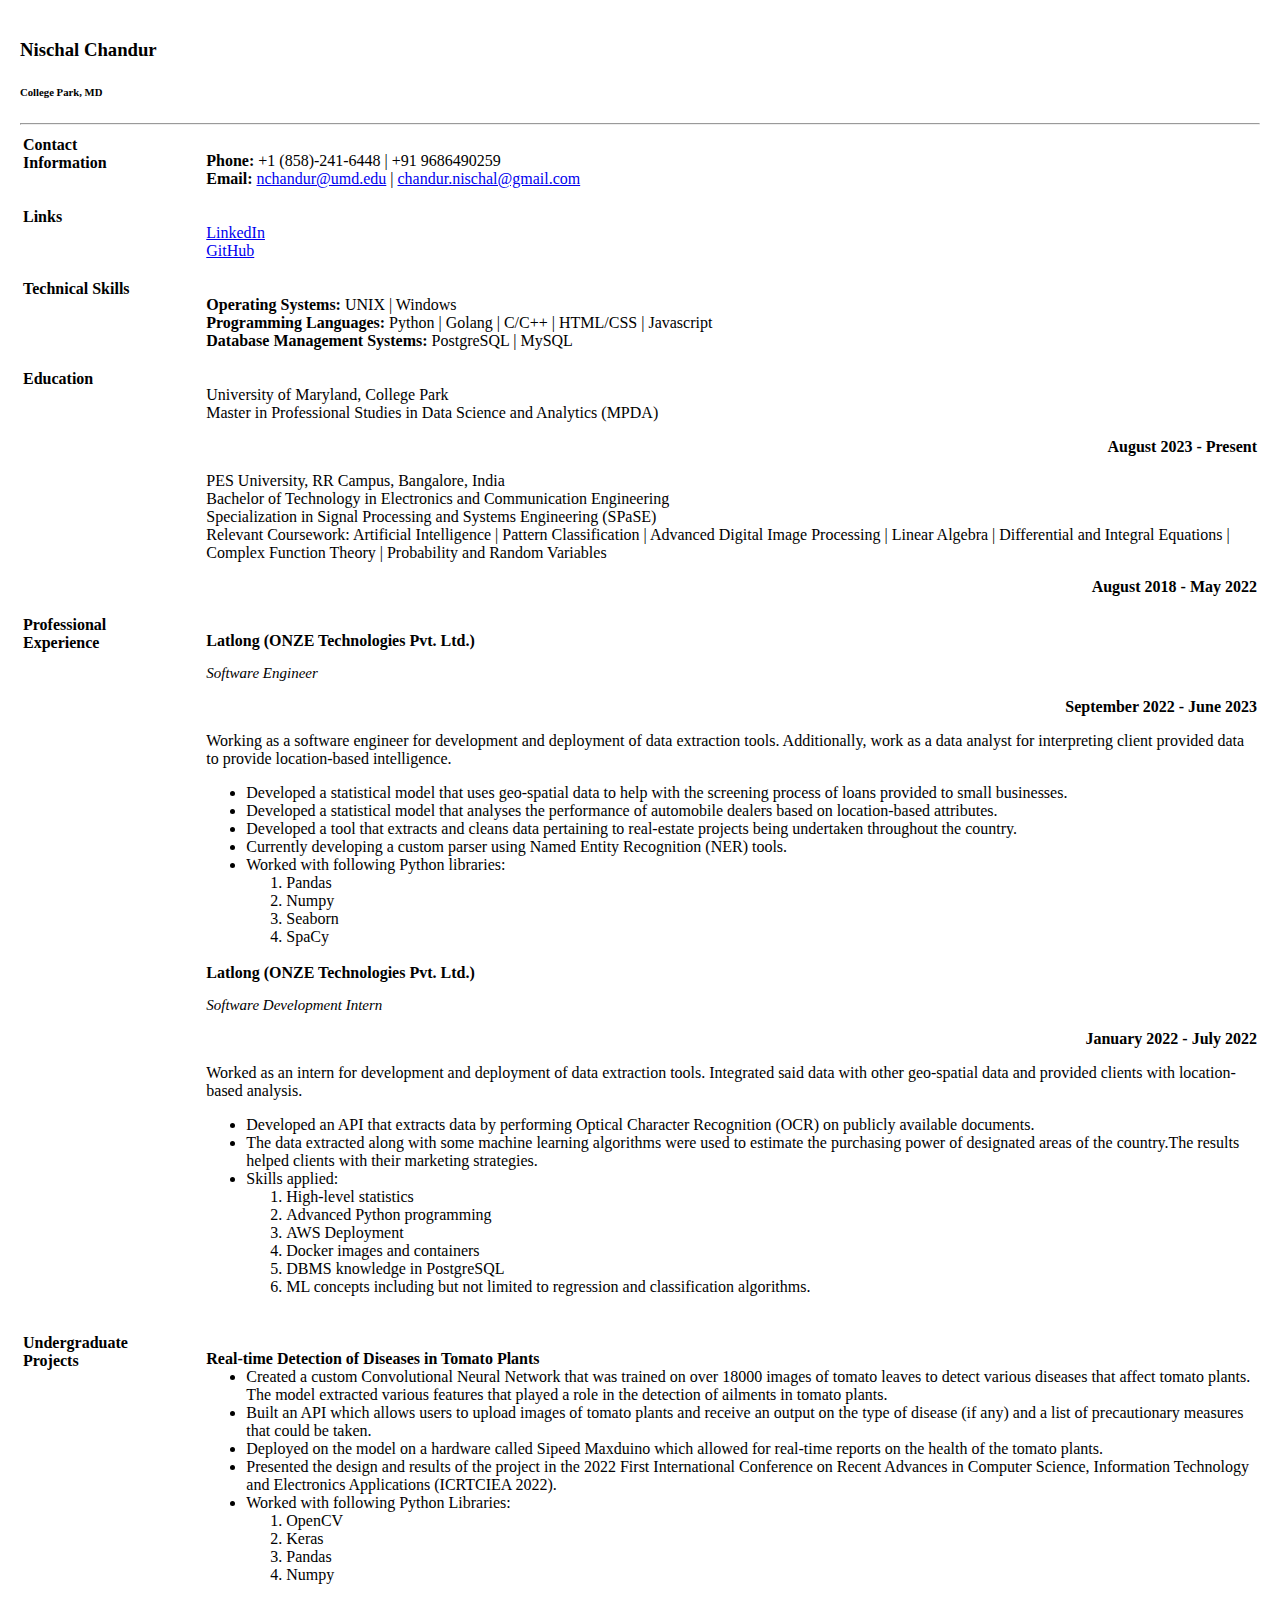
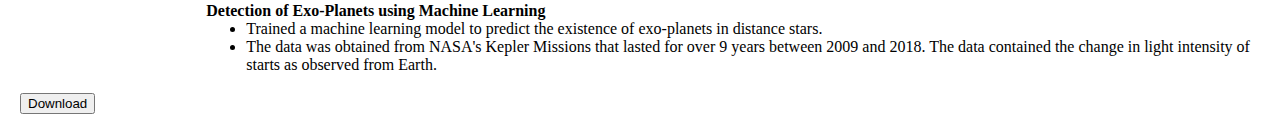
==== cv/index.html @ 27e61300 "resume -> cv" ====
<!DOCTYPE html>
<html lang="en">

<head>
    <meta charset="UTF-8">
    <meta name="viewport" content="width=device-width, initial-scale=1.0">
    <link href="https://cdn.jsdelivr.net/npm/bootstrap@5.3.0/dist/css/bootstrap.min.css" rel="stylesheet"
        integrity="sha384-9ndCyUaIbzAi2FUVXJi0CjmCapSmO7SnpJef0486qhLnuZ2cdeRhO02iuK6FUUVM" crossorigin="anonymous">
    <link rel="stylesheet" href="css/style.css">
    <title>Resume</title>
</head>

<body>
    <header>
        <h3>Nischal Chandur</h3>
        <h6>College Park, MD</h6>
        <hr>
    </header>
    <table>
        <tr>
            <td class="headings">Contact Information</td>
            <td>
                <ul>
                    <li><strong>Phone:</strong> +1 (858)-241-6448 | +91 9686490259</li>
                    <li><strong>Email:</strong> <a href="mailto:nchandur@umd.edu">nchandur@umd.edu</a> | <a href="mailto:chandur.nischal@gmail.com">chandur.nischal@gmail.com</a>
                    </li>
                </ul>
            </td>
        </tr>
        <tr>
            <td class="headings">Links</td>
            <td>
                <ul>
                    <li><a href="https://www.linkedin.com/in/nischal-chandur/" target="_blank">LinkedIn</a></li>
                    <li><a href="https://github.com/warlock7867" target="_blank">GitHub</a></li>
                </ul>
            </td>
        </tr>
        <tr>
            <td class="headings">Technical Skills</td>
            <td>
                <div>
                    <ul>
                        <li><strong>Operating Systems: </strong>UNIX | Windows</li>
                        <li><strong>Programming Languages: </strong>Python | Golang | C/C++ | HTML/CSS | Javascript</li>
                        <li><strong>Database Management Systems: </strong>PostgreSQL | MySQL</li>
                    </ul>
                </div>
            </td>
        </tr>
        
        <tr>
            <td class="headings">Education</td>
            <td>
                <div>
                    <ul>
                        <li>University of Maryland, College Park</li>
                        <li>Master in Professional Studies in Data Science and Analytics (MPDA)</li>
                        <p align="right"><strong>August 2023 - Present</strong></p>
                    </ul>
                </div>
                <div>
                    <ul>
                        <li>PES University, RR Campus, Bangalore, India</li>
                        <li>Bachelor of Technology in Electronics and Communication Engineering</li>
                        <li>Specialization in Signal Processing and Systems Engineering (SPaSE)</li>
                        <li>Relevant Coursework: Artificial Intelligence | Pattern Classification | Advanced Digital Image Processing | Linear Algebra | Differential and Integral Equations | Complex Function Theory | Probability and Random Variables
                        <p align="right"><strong>August 2018 - May 2022</strong></p>
                    </ul>
                </div>
            </td>
        </tr>
        
        <tr>
            <td class="headings">Professional Experience</td>
            <td>
                <ul>
                    <div id="work">
                        <strong>Latlong (ONZE Technologies Pvt. Ltd.)</strong>
                        <p class="sub-text">Software Engineer</p>
                        <p align="right"><strong>September 2022 - June 2023</strong></p>
                        <p>Working as a software engineer for development and deployment of
                            data extraction tools. Additionally, work as a data analyst for interpreting client provided
                            data to provide location-based intelligence.</p>
                        <ul class="sub-list">
                            <li>
                                Developed a statistical model that uses geo-spatial data to help
                                with the screening process of loans provided to small businesses.
                            </li>
                            <li>
                                Developed a statistical model that analyses the performance of automobile dealers based
                                on location-based attributes.
                            </li>
                            <li>
                                Developed a tool that extracts and cleans data pertaining to real-estate projects being
                                undertaken throughout the country.
                            </li>
                            <li>
                                Currently developing a custom parser using Named Entity Recognition (NER) tools.
                            </li>
                            <li>Worked with following Python libraries:
                                <ol>
                                    <li>Pandas</li>
                                    <li>Numpy</li>
                                    <li>Seaborn</li>
                                    <li>SpaCy</li>
                                </ol>
                            </li>
                        </ul>
                    </div>
                    <br>
                    <div id="intern">
                        <strong>Latlong (ONZE Technologies Pvt. Ltd.)</strong>
                        <p class="sub-text">Software Development Intern</p>
                        <p align="right"><strong>January 2022 - July 2022</strong></p>
                        <p>Worked as an intern for development and deployment of data extraction tools. Integrated said
                            data with other geo-spatial data and provided clients with location-based analysis. </p>
                        <ul class="sub-list">
                            <li>
                                Developed an API that extracts data by performing Optical Character
                                Recognition (OCR) on publicly available documents.
                            </li>
                            <li>
                                The data extracted along with some machine learning algorithms were
                                used to estimate the purchasing power of designated areas of the
                                country.The results helped clients with their marketing strategies.
                            </li>
                            <li>
                                Skills applied:
                                <ol>
                                    <li>High-level statistics</li>
                                    <li>Advanced Python programming</li>
                                    <li>AWS Deployment</li>
                                    <li>Docker images and containers</li>
                                    <li>DBMS knowledge in PostgreSQL</li>
                                    <li>ML concepts including but not limited to regression and classification
                                        algorithms.</li>
                                </ol>
                            </li>
                        </ul>
                    </div>
                    <br>

                </ul>
            </td>
        </tr>
        <tr>
            <td class="headings">Undergraduate Projects</td>
            <td>
                <div>
                    <ul>
                        <li><strong>Real-time Detection of Diseases in Tomato Plants</strong>
                            <ul class="sub-list">
                                <li>
                                    Created a custom Convolutional Neural Network that was trained on over 18000 images
                                    of
                                    tomato leaves to detect various diseases that affect tomato plants.
                                    The model extracted various features that played a role in the detection of ailments
                                    in
                                    tomato plants.
                                </li>
                                <li>Built an API which allows users to upload images of tomato plants and receive an
                                    output
                                    on the type of disease (if any) and a list of precautionary measures that could be
                                    taken.
                                </li>
                                <li>
                                    Deployed on the model on a hardware called Sipeed Maxduino which allowed for
                                    real-time
                                    reports on the health of the tomato plants.
                                </li>
                                <li>
                                    Presented the design and results of the project in the 2022 First
                                    International Conference on Recent Advances in Computer Science,
                                    Information Technology and Electronics Applications (ICRTCIEA 2022).
                                </li>
                                <li>Worked with following Python Libraries:
                                    <ol>
                                        <li>OpenCV</li>
                                        <li>Keras</li>
                                        <li>Pandas</li>
                                        <li>Numpy</li>
                                    </ol>
                                </li>
                            </ul>
                        </li>
                        <br>
                        <li><strong>Detection of Exo-Planets using Machine Learning</strong>
                            <ul class="sub-list">
                                <li>
                                    Trained a machine learning model to predict the existence of exo-planets in distance
                                    stars.
                                </li>
                                <li>
                                    The data was obtained from NASA's Kepler Missions that lasted for over 9 years
                                    between 2009 and 2018. The data contained the change in light intensity of starts as
                                    observed from Earth.
                                </li>
                            </ul>
                        </li>
                    </ul>

                </div>
            </td>
        </tr>
    </table>
    <footer>
        <button id = "printPageButton" type="button" class="btn btn-primary"
            style="--bs-btn-padding-y: .25rem; --bs-btn-padding-x: .5rem; --bs-btn-font-size: .75rem;" onclick="window.print()">
            Download
        </button>

    </footer>
    <script src="https://cdn.jsdelivr.net/npm/bootstrap@5.3.0/dist/js/bootstrap.bundle.min.js"
        integrity="sha384-geWF76RCwLtnZ8qwWowPQNguL3RmwHVBC9FhGdlKrxdiJJigb/j/68SIy3Te4Bkz"
        crossorigin="anonymous"></script>
</body>

</html>
---- cv/css/style.css ----
body {
    margin: 0;
    padding: 20px;
}

ul {
    list-style: none;
}

.headings {
    text-align: left;
    font-weight: bold;
    vertical-align: top;
}

.sub-list {
    list-style: disc;
}

.sub-text {
    font-size: 15px;
    font-style: italic;
}

@media print {
    #printPageButton{
        display: none;
    }
}
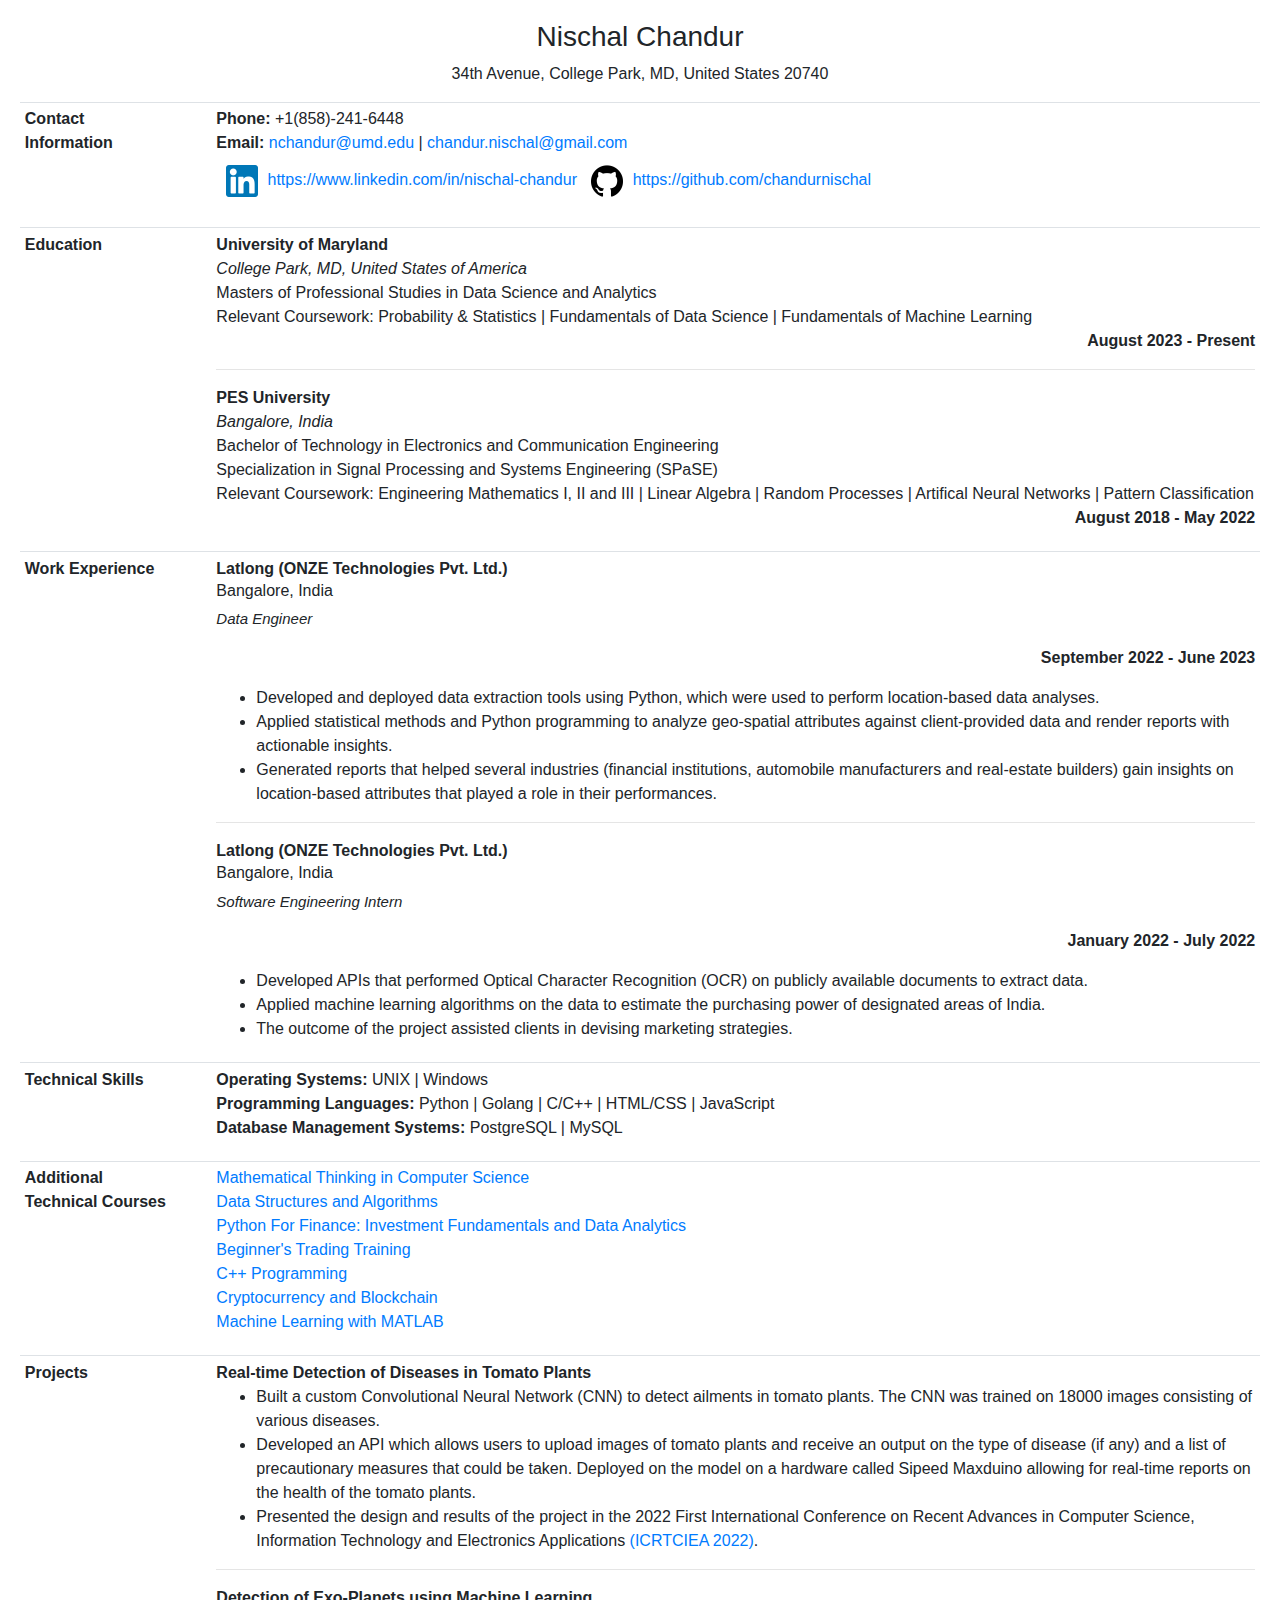
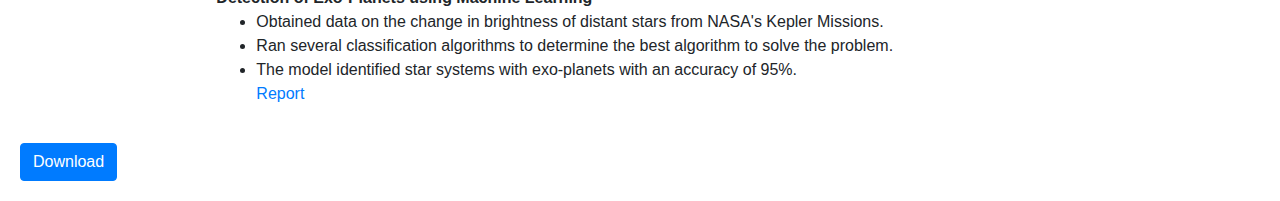
==== commit b6d70305: "CV" ====
--- a/cv/index.html
+++ b/cv/index.html
@@ -1,219 +1,216 @@
 <!DOCTYPE html>
 <html lang="en">
 
-<head>
-    <meta charset="UTF-8">
-    <meta name="viewport" content="width=device-width, initial-scale=1.0">
-    <link href="https://cdn.jsdelivr.net/npm/bootstrap@5.3.0/dist/css/bootstrap.min.css" rel="stylesheet"
-        integrity="sha384-9ndCyUaIbzAi2FUVXJi0CjmCapSmO7SnpJef0486qhLnuZ2cdeRhO02iuK6FUUVM" crossorigin="anonymous">
-    <link rel="stylesheet" href="css/style.css">
-    <title>Resume</title>
-</head>
-
-<body>
-    <header>
-        <h3>Nischal Chandur</h3>
-        <h6>College Park, MD</h6>
-        <hr>
-    </header>
-    <table>
-        <tr>
-            <td class="headings">Contact Information</td>
-            <td>
-                <ul>
-                    <li><strong>Phone:</strong> +1 (858)-241-6448 | +91 9686490259</li>
-                    <li><strong>Email:</strong> <a href="mailto:nchandur@umd.edu">nchandur@umd.edu</a> | <a href="mailto:chandur.nischal@gmail.com">chandur.nischal@gmail.com</a>
-                    </li>
-                </ul>
-            </td>
-        </tr>
-        <tr>
-            <td class="headings">Links</td>
-            <td>
-                <ul>
-                    <li><a href="https://www.linkedin.com/in/nischal-chandur/" target="_blank">LinkedIn</a></li>
-                    <li><a href="https://github.com/warlock7867" target="_blank">GitHub</a></li>
-                </ul>
-            </td>
-        </tr>
-        <tr>
-            <td class="headings">Technical Skills</td>
-            <td>
-                <div>
-                    <ul>
-                        <li><strong>Operating Systems: </strong>UNIX | Windows</li>
-                        <li><strong>Programming Languages: </strong>Python | Golang | C/C++ | HTML/CSS | Javascript</li>
-                        <li><strong>Database Management Systems: </strong>PostgreSQL | MySQL</li>
-                    </ul>
-                </div>
-            </td>
-        </tr>
-        
-        <tr>
-            <td class="headings">Education</td>
-            <td>
-                <div>
-                    <ul>
-                        <li>University of Maryland, College Park</li>
-                        <li>Master in Professional Studies in Data Science and Analytics (MPDA)</li>
+    <head>
+        <meta charset="UTF-8">
+        <meta name="viewport" content="width=device-width, initial-scale=1.0">
+        <link rel="stylesheet" href="https://cdn.jsdelivr.net/npm/bootstrap@4.3.1/dist/css/bootstrap.min.css"
+            integrity="sha384-ggOyR0iXCbMQv3Xipma34MD+dH/1fQ784/j6cY/iJTQUOhcWr7x9JvoRxT2MZw1T" crossorigin="anonymous">
+        <link rel="stylesheet" href="css/style.css">
+        <title>Nischal Chandur</title>
+    </head>
+
+    <body>
+        <header>
+            <div align="center">
+                <h3>Nischal Chandur</h3>
+                <p>34th Avenue, College Park, MD, United States 20740</p>
+            </div>
+        </header>
+        <table class="table table-sm">
+            <!-- contact -->
+            <tr>
+                <td class="headings">Contact Information</td>
+                <td>
+                    <ul>
+                        <li><strong>Phone: </strong>+1(858)-241-6448</li>
+                        <li><strong>Email:</strong> <a href="mailto:nchandur@umd.edu">nchandur@umd.edu</a> | <a
+                                href="mailto:chandur.nischal@gmail.com">chandur.nischal@gmail.com</a>
+                        </li>
+                        <li><a href="https://www.linkedin.com/in/nischal-chandur" target="_blank"><img
+                                    src="images\linkedin.png"
+                                    class="image">https://www.linkedin.com/in/nischal-chandur</a> <a
+                                href="https://github.com/chandurnischal" target="_blank"><img src="images\github.png"
+                                    class="image">https://github.com/chandurnischal</a>
+                        </li>
+                    </ul>
+                </td>
+            </tr>
+            <!-- education -->
+            <tr>
+                <td class="headings">Education</td>
+                <td>
+                    <ul>
+                        <li><strong>University of Maryland</strong></li>
+                        <li><em>College Park, MD, United States of America</em></li>
+                        <li>Masters of Professional Studies in Data Science and Analytics</li>
+                        <li>Relevant Coursework: Probability & Statistics | Fundamentals of Data Science | Fundamentals
+                            of Machine Learning</li>
                         <p align="right"><strong>August 2023 - Present</strong></p>
-                    </ul>
-                </div>
-                <div>
-                    <ul>
-                        <li>PES University, RR Campus, Bangalore, India</li>
+                        <hr>
+                        <li><strong>PES University</strong></li>
+                        <li><em>Bangalore, India</em></li>
                         <li>Bachelor of Technology in Electronics and Communication Engineering</li>
                         <li>Specialization in Signal Processing and Systems Engineering (SPaSE)</li>
-                        <li>Relevant Coursework: Artificial Intelligence | Pattern Classification | Advanced Digital Image Processing | Linear Algebra | Differential and Integral Equations | Complex Function Theory | Probability and Random Variables
+                        <li>Relevant Coursework: Engineering Mathematics I, II and III | Linear Algebra | Random
+                            Processes | Artifical Neural Networks | Pattern Classification</li>
                         <p align="right"><strong>August 2018 - May 2022</strong></p>
                     </ul>
-                </div>
-            </td>
-        </tr>
-        
-        <tr>
-            <td class="headings">Professional Experience</td>
-            <td>
-                <ul>
-                    <div id="work">
-                        <strong>Latlong (ONZE Technologies Pvt. Ltd.)</strong>
-                        <p class="sub-text">Software Engineer</p>
-                        <p align="right"><strong>September 2022 - June 2023</strong></p>
-                        <p>Working as a software engineer for development and deployment of
-                            data extraction tools. Additionally, work as a data analyst for interpreting client provided
-                            data to provide location-based intelligence.</p>
-                        <ul class="sub-list">
-                            <li>
-                                Developed a statistical model that uses geo-spatial data to help
-                                with the screening process of loans provided to small businesses.
-                            </li>
-                            <li>
-                                Developed a statistical model that analyses the performance of automobile dealers based
-                                on location-based attributes.
-                            </li>
-                            <li>
-                                Developed a tool that extracts and cleans data pertaining to real-estate projects being
-                                undertaken throughout the country.
-                            </li>
-                            <li>
-                                Currently developing a custom parser using Named Entity Recognition (NER) tools.
-                            </li>
-                            <li>Worked with following Python libraries:
-                                <ol>
-                                    <li>Pandas</li>
-                                    <li>Numpy</li>
-                                    <li>Seaborn</li>
-                                    <li>SpaCy</li>
-                                </ol>
-                            </li>
-                        </ul>
-                    </div>
-                    <br>
-                    <div id="intern">
-                        <strong>Latlong (ONZE Technologies Pvt. Ltd.)</strong>
-                        <p class="sub-text">Software Development Intern</p>
-                        <p align="right"><strong>January 2022 - July 2022</strong></p>
-                        <p>Worked as an intern for development and deployment of data extraction tools. Integrated said
-                            data with other geo-spatial data and provided clients with location-based analysis. </p>
-                        <ul class="sub-list">
-                            <li>
-                                Developed an API that extracts data by performing Optical Character
-                                Recognition (OCR) on publicly available documents.
-                            </li>
-                            <li>
-                                The data extracted along with some machine learning algorithms were
-                                used to estimate the purchasing power of designated areas of the
-                                country.The results helped clients with their marketing strategies.
-                            </li>
-                            <li>
-                                Skills applied:
-                                <ol>
-                                    <li>High-level statistics</li>
-                                    <li>Advanced Python programming</li>
-                                    <li>AWS Deployment</li>
-                                    <li>Docker images and containers</li>
-                                    <li>DBMS knowledge in PostgreSQL</li>
-                                    <li>ML concepts including but not limited to regression and classification
-                                        algorithms.</li>
-                                </ol>
-                            </li>
-                        </ul>
-                    </div>
-                    <br>
-
-                </ul>
-            </td>
-        </tr>
-        <tr>
-            <td class="headings">Undergraduate Projects</td>
-            <td>
-                <div>
-                    <ul>
-                        <li><strong>Real-time Detection of Diseases in Tomato Plants</strong>
-                            <ul class="sub-list">
-                                <li>
-                                    Created a custom Convolutional Neural Network that was trained on over 18000 images
-                                    of
-                                    tomato leaves to detect various diseases that affect tomato plants.
-                                    The model extracted various features that played a role in the detection of ailments
-                                    in
-                                    tomato plants.
-                                </li>
-                                <li>Built an API which allows users to upload images of tomato plants and receive an
-                                    output
-                                    on the type of disease (if any) and a list of precautionary measures that could be
-                                    taken.
-                                </li>
-                                <li>
-                                    Deployed on the model on a hardware called Sipeed Maxduino which allowed for
-                                    real-time
-                                    reports on the health of the tomato plants.
-                                </li>
-                                <li>
-                                    Presented the design and results of the project in the 2022 First
-                                    International Conference on Recent Advances in Computer Science,
-                                    Information Technology and Electronics Applications (ICRTCIEA 2022).
-                                </li>
-                                <li>Worked with following Python Libraries:
-                                    <ol>
-                                        <li>OpenCV</li>
-                                        <li>Keras</li>
-                                        <li>Pandas</li>
-                                        <li>Numpy</li>
-                                    </ol>
-                                </li>
-                            </ul>
-                        </li>
-                        <br>
-                        <li><strong>Detection of Exo-Planets using Machine Learning</strong>
-                            <ul class="sub-list">
-                                <li>
-                                    Trained a machine learning model to predict the existence of exo-planets in distance
-                                    stars.
-                                </li>
-                                <li>
-                                    The data was obtained from NASA's Kepler Missions that lasted for over 9 years
-                                    between 2009 and 2018. The data contained the change in light intensity of starts as
-                                    observed from Earth.
-                                </li>
-                            </ul>
-                        </li>
-                    </ul>
-
-                </div>
-            </td>
-        </tr>
-    </table>
-    <footer>
-        <button id = "printPageButton" type="button" class="btn btn-primary"
-            style="--bs-btn-padding-y: .25rem; --bs-btn-padding-x: .5rem; --bs-btn-font-size: .75rem;" onclick="window.print()">
-            Download
-        </button>
-
-    </footer>
-    <script src="https://cdn.jsdelivr.net/npm/bootstrap@5.3.0/dist/js/bootstrap.bundle.min.js"
-        integrity="sha384-geWF76RCwLtnZ8qwWowPQNguL3RmwHVBC9FhGdlKrxdiJJigb/j/68SIy3Te4Bkz"
+                </td>
+            </tr>
+            <!-- work experience -->
+            <tr>
+                <td class="headings">Work Experience</td>
+                <td>
+                    <ul>
+                        <li>
+                            <div>
+                                <strong>Latlong (ONZE Technologies Pvt. Ltd.)</strong>
+                                <h6>Bangalore, India</h6>
+                                <p class="subheadings">Data Engineer</p>
+                                <p align="right"><strong>September 2022 - June 2023</strong></p>
+                                <ul>
+                                    <li>Developed and deployed data extraction tools using Python, which were used to
+                                        perform location-based data analyses.</li>
+                                    <li>Applied statistical methods and Python programming to analyze geo-spatial
+                                        attributes against client-provided data and render reports with actionable
+                                        insights.</li>
+                                    <li>
+                                        <p>Generated reports that helped several industries (financial institutions,
+                                            automobile
+                                            manufacturers and real-estate builders) gain insights on location-based
+                                            attributes that played a role in their performances.
+                                    </li>
+                                </ul>
+                            </div>
+                        </li>
+                        <hr>
+                        <li>
+                            <div>
+                                <strong>Latlong (ONZE Technologies Pvt. Ltd.)</strong>
+                                <h6>Bangalore, India</h6>
+                                <p class="subheadings">Software Engineering Intern</p>
+                                <p align="right"><strong>January 2022 - July 2022</strong></p>
+                                <ul>
+                                    <li>Developed APIs that performed Optical Character Recognition (OCR) on publicly
+                                        available documents to extract data.
+
+                                    </li>
+                                    <li>Applied machine learning algorithms on the data to estimate the purchasing power
+                                        of designated areas of India.
+                                    </li>
+                                    <li>
+                                        The outcome of the project assisted clients in devising marketing strategies.
+                                    </li>
+                                </ul>
+                            </div>
+                        </li>
+                    </ul>
+                </td>
+            </tr>
+            <!-- skills -->
+            <tr>
+                <td class="headings">Technical Skills</td>
+                <td>
+                    <ul>
+                        <li><strong>Operating Systems:</strong> UNIX | Windows</li>
+                        <li><strong>Programming Languages: </strong> Python | Golang | C/C++ | HTML/CSS | JavaScript
+                        </li>
+                        <li><strong>Database Management Systems: </strong>PostgreSQL | MySQL</li>
+                    </ul>
+                </td>
+            </tr>
+            <!-- extra courses -->
+            <tr>
+                <td class="headings">Additional Technical Courses</td>
+                <td>
+                    <ul>
+                        <li>
+                            <a href="certificates/NC_Mathematical Thinking.pdf" target="_blank">Mathematical Thinking in
+                                Computer Science</a>
+                        </li>
+                        <li>
+                            <a href="certificates\NC_ZTM Data Structures and Algorithms.pdf" target="_blank">Data
+                                Structures and Algorithms</a>
+                        </li>
+                        <a href="certificates\NC_Python For Finance.pdf" target="_blank">Python For Finance: Investment
+                            Fundamentals and Data Analytics</a>
+                        </li>
+                        <li>
+                            <a href="certificates\NC_Beginner_s_Trading_Certification_Training.pdf"
+                                target="_blank">Beginner's Trading Training</a>
+                        </li>
+                        <li>
+                            <a href="certificates\NC_BeginningC++Programming.pdf" target="_blank">C++ Programming</a>
+                        </li>
+                        <li>
+                            <a href="certificates\NC_Cryptocurrency_and_Blockchain_Technology_certificate.pdf"
+                                target="_blank">Cryptocurrency and Blockchain</a>
+                        </li>
+                        <li>
+                            <a href="certificates\NC_Machine Learning with MATLAB.pdf" target="_blank">Machine Learning
+                                with MATLAB</a>
+                        </li>
+                    </ul>
+                </td>
+            </tr>
+            <tr>
+                <td class="headings">Projects</td>
+                <td>
+                    <ul>
+                        <li>
+                            <div>
+                                <strong>Real-time Detection of Diseases in Tomato Plants</strong>
+                                <ul>
+                                    <li>Built a custom Convolutional Neural Network (CNN) to detect ailments in tomato
+                                        plants. The CNN was trained on 18000 images consisting of various diseases. </li>
+                                    <li>Developed an API which allows users to upload images of tomato plants and
+                                        receive an output on the type of disease (if any) and a list of precautionary
+                                        measures that could be taken. Deployed on the model on a hardware called Sipeed
+                                        Maxduino allowing for
+                                        real-time reports on the health of the tomato plants.</li>
+                                    <li>Presented the design and results of the project in the 2022 First International
+                                        Conference on Recent Advances in Computer Science, Information Technology and
+                                        Electronics Applications <a href="certificates\Nischal_ICRTCIEA_Certificate.pdf" target = "_blank">(ICRTCIEA 2022)</a>. </li>
+                                </ul>
+                            </div>
+                        </li>
+                        <hr>
+                        <li>
+                            <div>
+                                <strong>Detection of Exo-Planets using Machine Learning</strong>
+                                <ul>
+                                    <li>Obtained data on the change in brightness of distant stars from NASA's Kepler Missions. </li>
+                                    <li>Ran several classification algorithms to determine the best algorithm to solve the problem. </li>
+                                    <li>The model identified star systems with exo-planets with an accuracy of 95%.</li>
+                                    <a href="certificates\exo-planets.pdf" target="_blank">Report</a>
+                                </ul>
+                            </div>
+                        </li>
+                    </ul>
+                </td>
+            </tr>
+            
+        </table>
+
+        <footer>
+            <button id="printPageButton" type="button" class="btn btn-primary"
+                style="--bs-btn-padding-y: .25rem; --bs-btn-padding-x: .5rem; --bs-btn-font-size: .75rem;"
+                onclick="window.print()">
+                Download
+            </button>
+
+        </footer>
+
+    </body>
+    <script src="https://code.jquery.com/jquery-3.3.1.slim.min.js"
+        integrity="sha384-q8i/X+965DzO0rT7abK41JStQIAqVgRVzpbzo5smXKp4YfRvH+8abtTE1Pi6jizo"
         crossorigin="anonymous"></script>
-</body>
-
-</html>
+    <script src="https://cdn.jsdelivr.net/npm/popper.js@1.14.7/dist/umd/popper.min.js"
+        integrity="sha384-UO2eT0CpHqdSJQ6hJty5KVphtPhzWj9WO1clHTMGa3JDZwrnQq4sF86dIHNDz0W1"
+        crossorigin="anonymous"></script>
+    <script src="https://cdn.jsdelivr.net/npm/bootstrap@4.3.1/dist/js/bootstrap.min.js"
+        integrity="sha384-JjSmVgyd0p3pXB1rRibZUAYoIIy6OrQ6VrjIEaFf/nJGzIxFDsf4x0xIM+B07jRM"
+        crossorigin="anonymous"></script>
+
+</html>--- a/cv/css/style.css
+++ b/cv/css/style.css
@@ -7,20 +7,29 @@
     list-style: none;
 }
 
+div ul {
+    list-style-type: disc;
+}
+.image {
+    max-width: 2rem;
+    max-height: 2rem;
+    margin: 0.6rem;
+}
+
+
 .headings {
     text-align: left;
     font-weight: bold;
+
     vertical-align: top;
 }
 
-.sub-list {
-    list-style: disc;
+.subheadings{
+    font-size: 15px;
+    font-style: italic;
+
 }
 
-.sub-text {
-    font-size: 15px;
-    font-style: italic;
-}
 
 @media print {
     #printPageButton{
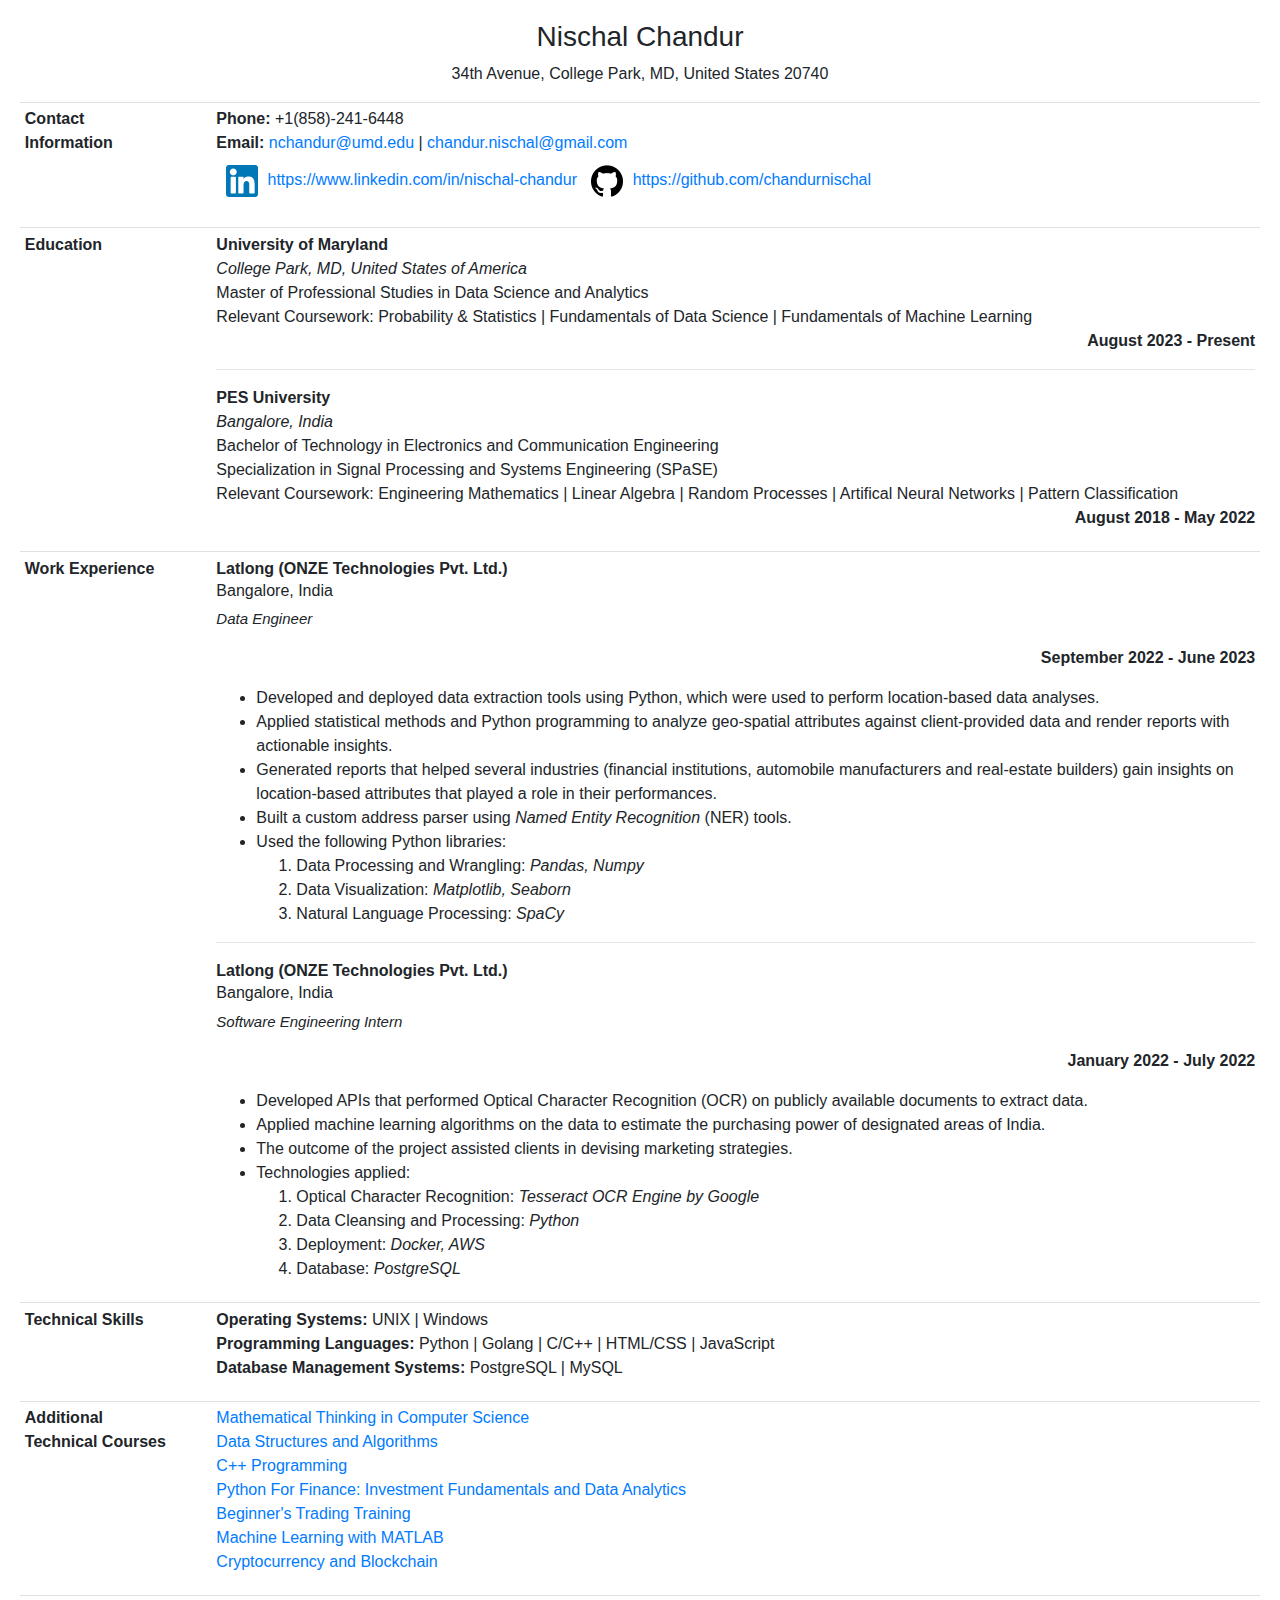
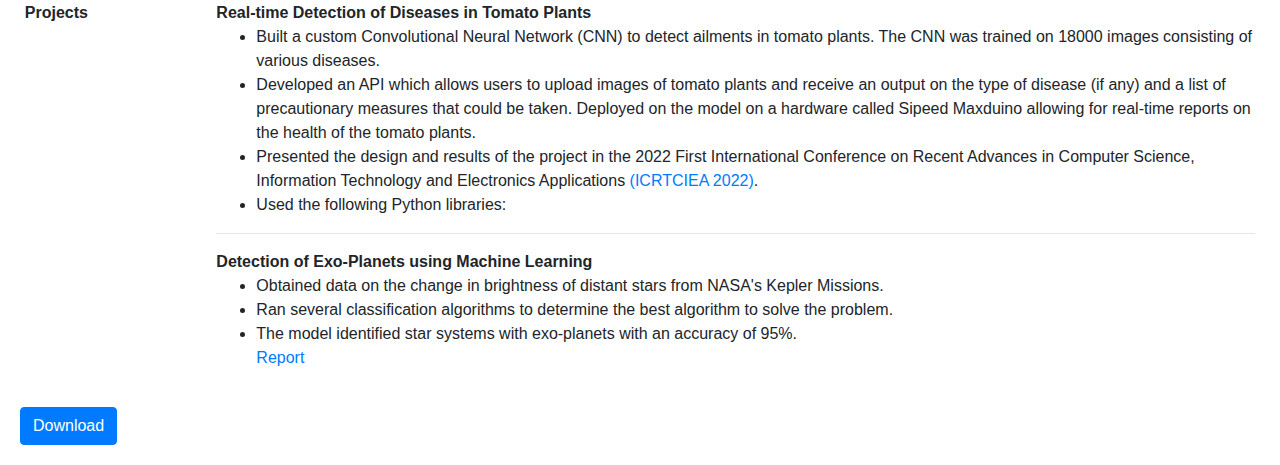
==== commit da6a781f: "update cv" ====
--- a/cv/index.html
+++ b/cv/index.html
@@ -43,7 +43,7 @@
                     <ul>
                         <li><strong>University of Maryland</strong></li>
                         <li><em>College Park, MD, United States of America</em></li>
-                        <li>Masters of Professional Studies in Data Science and Analytics</li>
+                        <li>Master of Professional Studies in Data Science and Analytics</li>
                         <li>Relevant Coursework: Probability & Statistics | Fundamentals of Data Science | Fundamentals
                             of Machine Learning</li>
                         <p align="right"><strong>August 2023 - Present</strong></p>
@@ -52,7 +52,7 @@
                         <li><em>Bangalore, India</em></li>
                         <li>Bachelor of Technology in Electronics and Communication Engineering</li>
                         <li>Specialization in Signal Processing and Systems Engineering (SPaSE)</li>
-                        <li>Relevant Coursework: Engineering Mathematics I, II and III | Linear Algebra | Random
+                        <li>Relevant Coursework: Engineering Mathematics | Linear Algebra | Random
                             Processes | Artifical Neural Networks | Pattern Classification</li>
                         <p align="right"><strong>August 2018 - May 2022</strong></p>
                     </ul>
@@ -76,10 +76,23 @@
                                         attributes against client-provided data and render reports with actionable
                                         insights.</li>
                                     <li>
-                                        <p>Generated reports that helped several industries (financial institutions,
-                                            automobile
-                                            manufacturers and real-estate builders) gain insights on location-based
-                                            attributes that played a role in their performances.
+                                        Generated reports that helped several industries (financial institutions,
+                                        automobile manufacturers and real-estate builders) gain insights on
+                                        location-based
+                                        attributes that played a role in their performances.
+                                    </li>
+                                    <li>
+                                        Built a custom address parser using <em>Named Entity Recognition</em> (NER)
+                                        tools.
+                                    </li>
+                                    <li>
+                                        Used the following Python libraries:
+                                        <ol>
+                                            <li>Data Processing and Wrangling: <em>Pandas, Numpy</em></li>
+                                            <li>Data Visualization: <em>Matplotlib, Seaborn</em></li>
+                                            <li>Natural Language Processing: <em>SpaCy</em></li>
+
+                                        </ol>
                                     </li>
                                 </ul>
                             </div>
@@ -94,7 +107,6 @@
                                 <ul>
                                     <li>Developed APIs that performed Optical Character Recognition (OCR) on publicly
                                         available documents to extract data.
-
                                     </li>
                                     <li>Applied machine learning algorithms on the data to estimate the purchasing power
                                         of designated areas of India.
@@ -102,6 +114,16 @@
                                     <li>
                                         The outcome of the project assisted clients in devising marketing strategies.
                                     </li>
+                                    <li>
+                                        Technologies applied:
+                                        <ol>
+                                            <li>Optical Character Recognition: <em>Tesseract OCR Engine by Google</em>
+                                            </li>
+                                            <li>Data Cleansing and Processing: <em>Python</em></li>
+                                            <li>Deployment: <em>Docker, AWS</em></li>
+                                            <li>Database: <em>PostgreSQL</em></li>
+                                        </ol>
+                                    </li>
                                 </ul>
                             </div>
                         </li>
@@ -133,24 +155,25 @@
                             <a href="certificates\NC_ZTM Data Structures and Algorithms.pdf" target="_blank">Data
                                 Structures and Algorithms</a>
                         </li>
-                        <a href="certificates\NC_Python For Finance.pdf" target="_blank">Python For Finance: Investment
-                            Fundamentals and Data Analytics</a>
+                        <li>
+                            <a href="certificates\NC_BeginningC++Programming.pdf" target="_blank">C++ Programming</a>
+                        </li>
+                        <li>
+                            <a href="certificates\NC_Python For Finance.pdf" target="_blank">Python For Finance:
+                                Investment Fundamentals and Data Analytics</a>
                         </li>
                         <li>
                             <a href="certificates\NC_Beginner_s_Trading_Certification_Training.pdf"
                                 target="_blank">Beginner's Trading Training</a>
                         </li>
                         <li>
-                            <a href="certificates\NC_BeginningC++Programming.pdf" target="_blank">C++ Programming</a>
+                            <a href="certificates\NC_Machine Learning with MATLAB.pdf" target="_blank">Machine Learning
+                                with MATLAB</a>
                         </li>
                         <li>
                             <a href="certificates\NC_Cryptocurrency_and_Blockchain_Technology_certificate.pdf"
                                 target="_blank">Cryptocurrency and Blockchain</a>
                         </li>
-                        <li>
-                            <a href="certificates\NC_Machine Learning with MATLAB.pdf" target="_blank">Machine Learning
-                                with MATLAB</a>
-                        </li>
                     </ul>
                 </td>
             </tr>
@@ -163,7 +186,8 @@
                                 <strong>Real-time Detection of Diseases in Tomato Plants</strong>
                                 <ul>
                                     <li>Built a custom Convolutional Neural Network (CNN) to detect ailments in tomato
-                                        plants. The CNN was trained on 18000 images consisting of various diseases. </li>
+                                        plants. The CNN was trained on 18000 images consisting of various diseases.
+                                    </li>
                                     <li>Developed an API which allows users to upload images of tomato plants and
                                         receive an output on the type of disease (if any) and a list of precautionary
                                         measures that could be taken. Deployed on the model on a hardware called Sipeed
@@ -171,7 +195,14 @@
                                         real-time reports on the health of the tomato plants.</li>
                                     <li>Presented the design and results of the project in the 2022 First International
                                         Conference on Recent Advances in Computer Science, Information Technology and
-                                        Electronics Applications <a href="certificates\Nischal_ICRTCIEA_Certificate.pdf" target = "_blank">(ICRTCIEA 2022)</a>. </li>
+                                        Electronics Applications <a href="certificates\Nischal_ICRTCIEA_Certificate.pdf"
+                                            target="_blank">(ICRTCIEA 2022)</a>. </li>
+                                    <li>
+                                        Used the following Python libraries:
+                                        <ol>
+                                            
+                                        </ol>
+                                    </li>
                                 </ul>
                             </div>
                         </li>
@@ -180,8 +211,10 @@
                             <div>
                                 <strong>Detection of Exo-Planets using Machine Learning</strong>
                                 <ul>
-                                    <li>Obtained data on the change in brightness of distant stars from NASA's Kepler Missions. </li>
-                                    <li>Ran several classification algorithms to determine the best algorithm to solve the problem. </li>
+                                    <li>Obtained data on the change in brightness of distant stars from NASA's Kepler
+                                        Missions. </li>
+                                    <li>Ran several classification algorithms to determine the best algorithm to solve
+                                        the problem. </li>
                                     <li>The model identified star systems with exo-planets with an accuracy of 95%.</li>
                                     <a href="certificates\exo-planets.pdf" target="_blank">Report</a>
                                 </ul>
@@ -190,7 +223,7 @@
                     </ul>
                 </td>
             </tr>
-            
+
         </table>
 
         <footer>
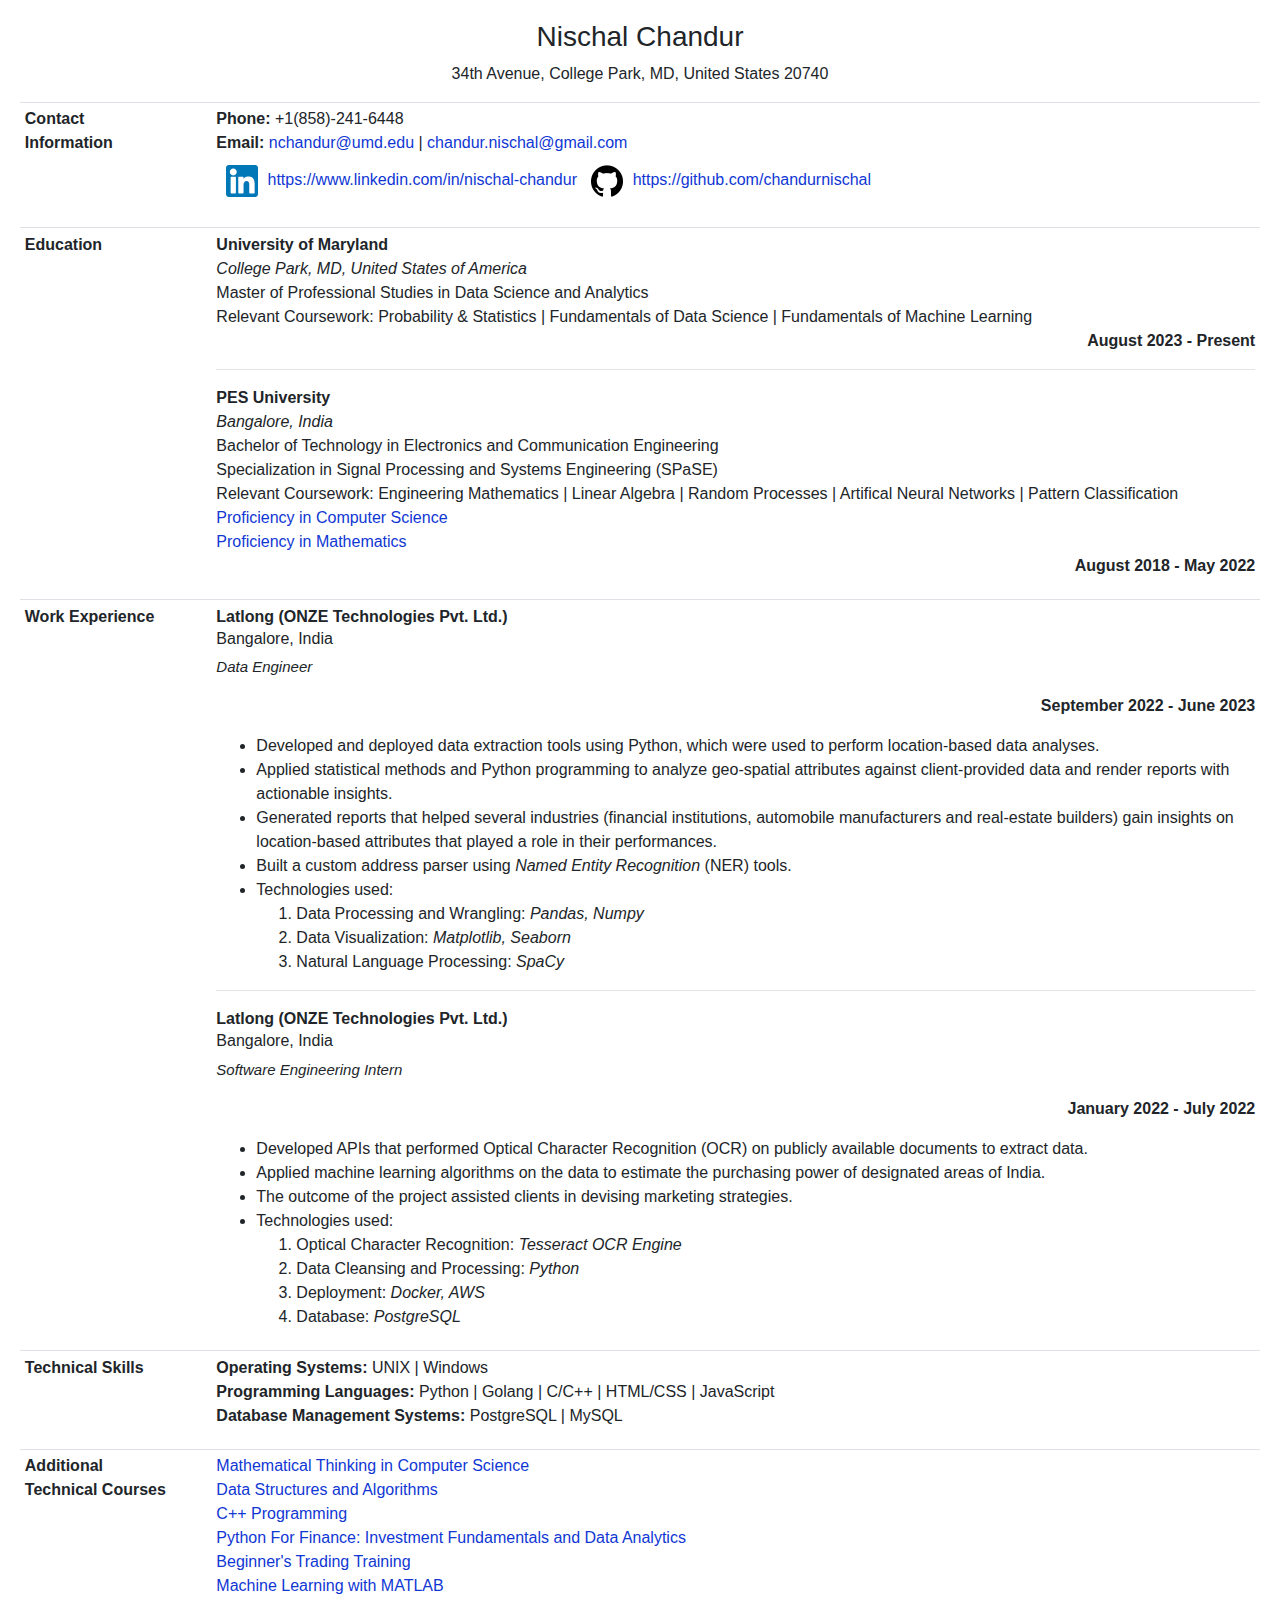
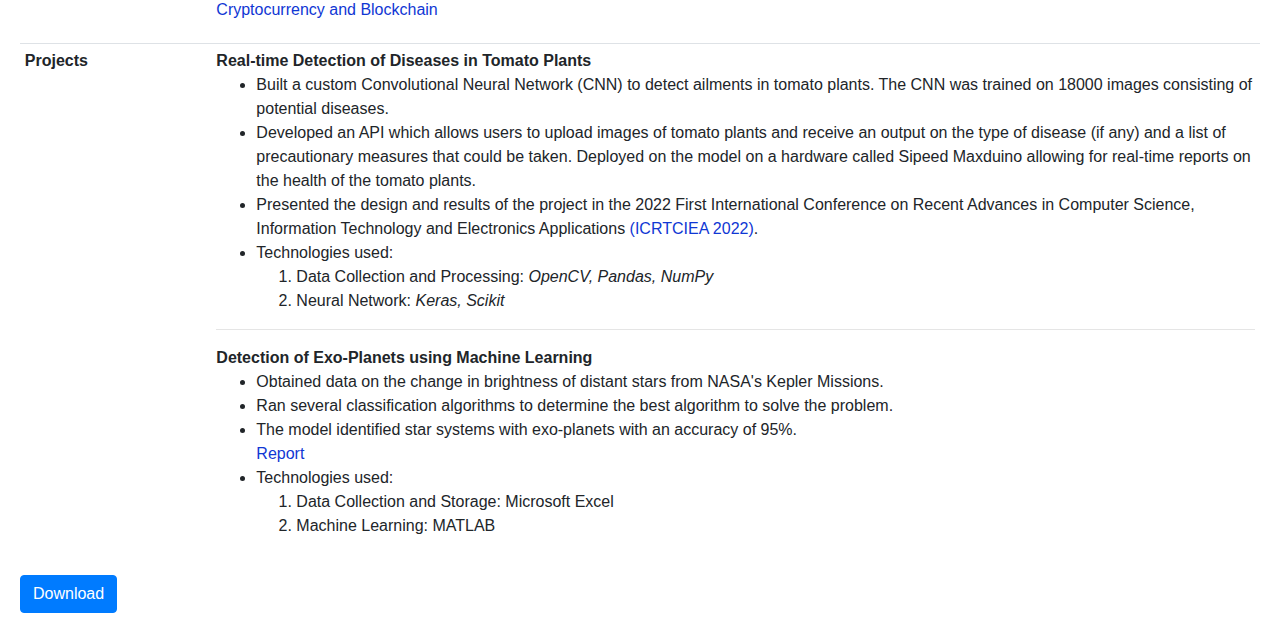
==== commit 24c45c8a: "good day's work" ====
--- a/cv/index.html
+++ b/cv/index.html
@@ -46,7 +46,7 @@
                         <li>Master of Professional Studies in Data Science and Analytics</li>
                         <li>Relevant Coursework: Probability & Statistics | Fundamentals of Data Science | Fundamentals
                             of Machine Learning</li>
-                        <p align="right"><strong>August 2023 - Present</strong></p>
+                        <div align="right"><strong>August 2023 - Present</strong></div>
                         <hr>
                         <li><strong>PES University</strong></li>
                         <li><em>Bangalore, India</em></li>
@@ -54,7 +54,13 @@
                         <li>Specialization in Signal Processing and Systems Engineering (SPaSE)</li>
                         <li>Relevant Coursework: Engineering Mathematics | Linear Algebra | Random
                             Processes | Artifical Neural Networks | Pattern Classification</li>
-                        <p align="right"><strong>August 2018 - May 2022</strong></p>
+                        <li>
+                            <a id="cs" href="cs.html" target="_blank">Proficiency in Computer
+                                Science</a><br>
+                            <a id="math" href="math.html" target="_blank">Proficiency in
+                                Mathematics</a>
+                        </li>
+                        <div align="right"><strong>August 2018 - May 2022</strong></div>
                     </ul>
                 </td>
             </tr>
@@ -86,7 +92,7 @@
                                         tools.
                                     </li>
                                     <li>
-                                        Used the following Python libraries:
+                                        Technologies used:
                                         <ol>
                                             <li>Data Processing and Wrangling: <em>Pandas, Numpy</em></li>
                                             <li>Data Visualization: <em>Matplotlib, Seaborn</em></li>
@@ -115,10 +121,9 @@
                                         The outcome of the project assisted clients in devising marketing strategies.
                                     </li>
                                     <li>
-                                        Technologies applied:
-                                        <ol>
-                                            <li>Optical Character Recognition: <em>Tesseract OCR Engine by Google</em>
-                                            </li>
+                                        Technologies used:
+                                        <ol>
+                                            <li>Optical Character Recognition: <em>Tesseract OCR Engine</em></li>
                                             <li>Data Cleansing and Processing: <em>Python</em></li>
                                             <li>Deployment: <em>Docker, AWS</em></li>
                                             <li>Database: <em>PostgreSQL</em></li>
@@ -177,6 +182,7 @@
                     </ul>
                 </td>
             </tr>
+            <!-- projects -->
             <tr>
                 <td class="headings">Projects</td>
                 <td>
@@ -186,7 +192,7 @@
                                 <strong>Real-time Detection of Diseases in Tomato Plants</strong>
                                 <ul>
                                     <li>Built a custom Convolutional Neural Network (CNN) to detect ailments in tomato
-                                        plants. The CNN was trained on 18000 images consisting of various diseases.
+                                        plants. The CNN was trained on 18000 images consisting of potential diseases.
                                     </li>
                                     <li>Developed an API which allows users to upload images of tomato plants and
                                         receive an output on the type of disease (if any) and a list of precautionary
@@ -198,9 +204,10 @@
                                         Electronics Applications <a href="certificates\Nischal_ICRTCIEA_Certificate.pdf"
                                             target="_blank">(ICRTCIEA 2022)</a>. </li>
                                     <li>
-                                        Used the following Python libraries:
-                                        <ol>
-                                            
+                                        Technologies used:
+                                        <ol>
+                                            <li>Data Collection and Processing: <em>OpenCV, Pandas, NumPy</em></li>
+                                            <li>Neural Network: <em>Keras, Scikit</em></li>
                                         </ol>
                                     </li>
                                 </ul>
@@ -216,7 +223,14 @@
                                     <li>Ran several classification algorithms to determine the best algorithm to solve
                                         the problem. </li>
                                     <li>The model identified star systems with exo-planets with an accuracy of 95%.</li>
-                                    <a href="certificates\exo-planets.pdf" target="_blank">Report</a>
+                                    <a id="report" href="certificates\exo-planets.pdf" target="_blank">Report</a>
+                                    <li>
+                                        Technologies used:
+                                        <ol>
+                                            <li>Data Collection and Storage: Microsoft Excel</li>
+                                            <li>Machine Learning: MATLAB</li>
+                                        </ol>
+                                    </li>
                                 </ul>
                             </div>
                         </li>
--- a/cv/css/style.css
+++ b/cv/css/style.css
@@ -1,6 +1,10 @@
 body {
     margin: 0;
     padding: 20px;
+}
+
+a {
+    color: rgb(16, 55, 212);
 }
 
 ul {
@@ -10,6 +14,8 @@
 div ul {
     list-style-type: disc;
 }
+
+
 .image {
     max-width: 2rem;
     max-height: 2rem;
@@ -32,7 +38,7 @@
 
 
 @media print {
-    #printPageButton{
+    #printPageButton, #report, #cs, #math{
         display: none;
     }
 }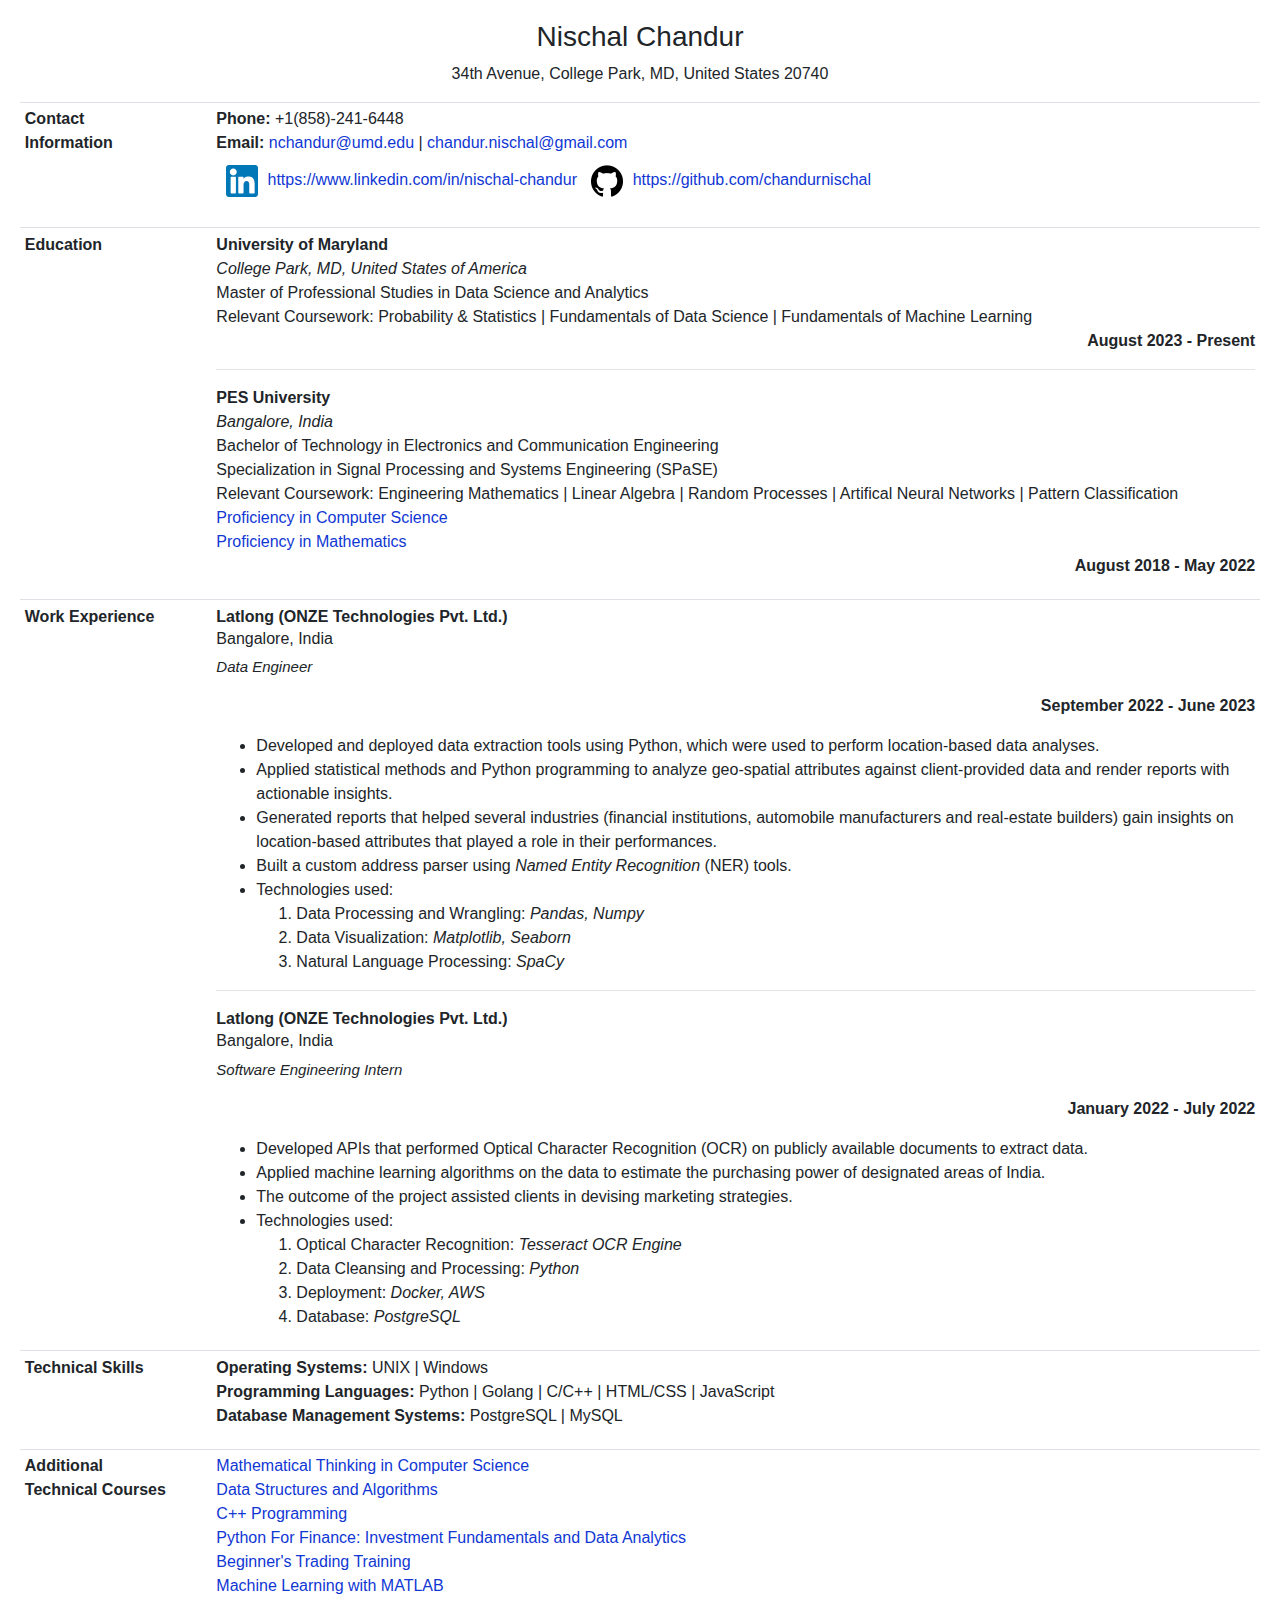
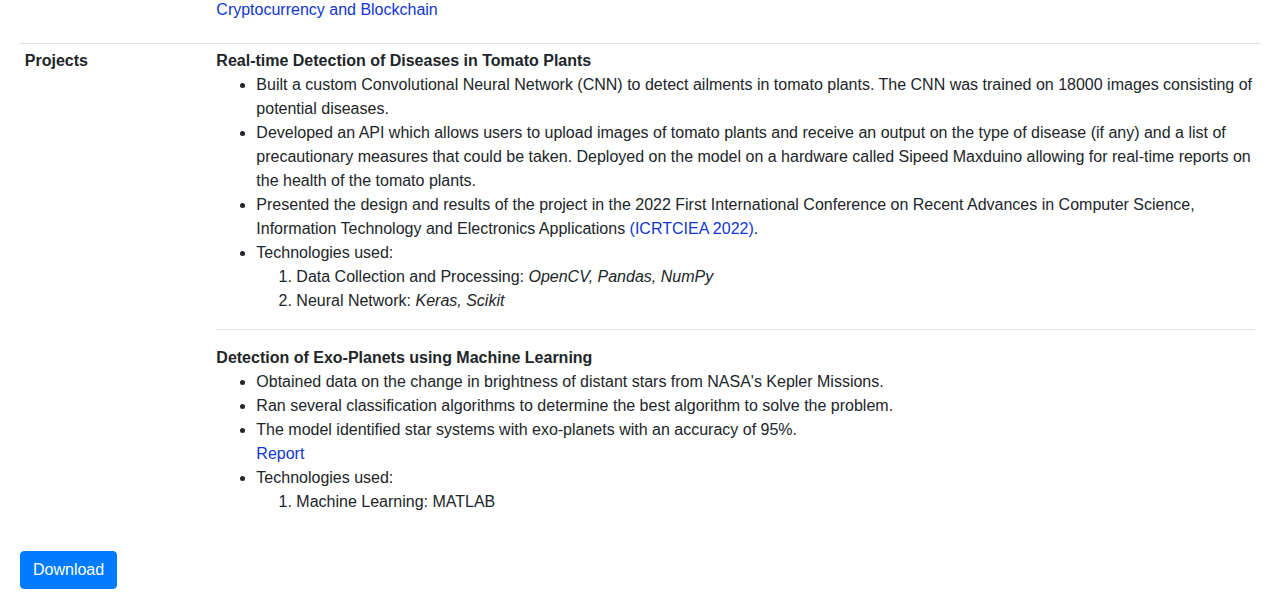
==== commit 3d052662: "Update index.html" ====
--- a/cv/index.html
+++ b/cv/index.html
@@ -227,7 +227,6 @@
                                     <li>
                                         Technologies used:
                                         <ol>
-                                            <li>Data Collection and Storage: Microsoft Excel</li>
                                             <li>Machine Learning: MATLAB</li>
                                         </ol>
                                     </li>
@@ -260,4 +259,4 @@
         integrity="sha384-JjSmVgyd0p3pXB1rRibZUAYoIIy6OrQ6VrjIEaFf/nJGzIxFDsf4x0xIM+B07jRM"
         crossorigin="anonymous"></script>
 
-</html>+</html>
